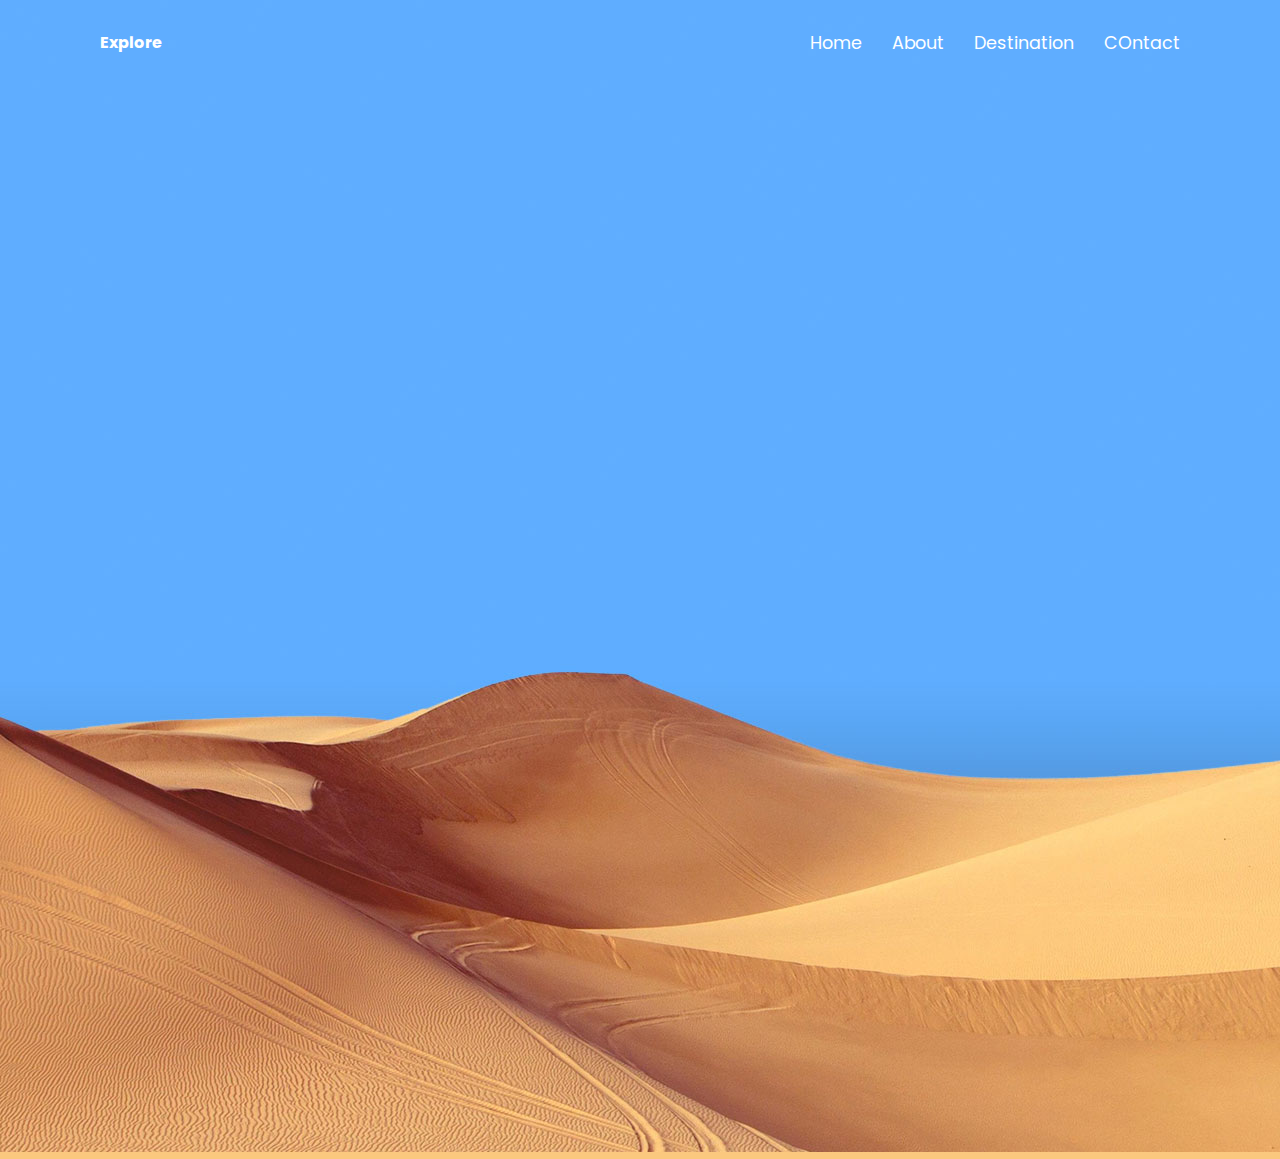
==== Parallax Scrolling Website/index.html @ 05da0257 "add the sky image" ====
<!DOCTYPE html>
<html lang="en">

<head>
    <meta charset="UTF-8">
    <meta name="viewport" content="width=device-width, initial-scale=1.0">
    <title>Paralax Scrolling</title>
    <!-- CSS STYLESHEET -->
    <link rel="stylesheet" href="./style.css">
</head>

<body>

    <header>
        <a href="#" class="logo">Explore</a>
        <ul>
            <li><a href="#">Home</a></li>
            <li><a href="#">About</a></li>
            <li><a href="#">Destination</a></li>
            <li><a href="#">COntact</a></li>
        </ul>
    </header>

    <section class="banner">
        <img src="./img/sky.jpg" id="sky">
    </section>

</body>

</html>
---- Parallax Scrolling Website/style.css ----
@import url("https://fonts.googleapis.com/css2?family=Poppins:ital,wght@0,100;0,200;0,300;0,400;0,500;0,600;0,700;0,800;0,900;1,100;1,200;1,300;1,400;1,500;1,600;1,700;1,800;1,900&display=swap");

* {
  margin: 0;
  padding: 0;
  box-sizing: border-box;
  scroll-behavior: smooth;
  font-family: "Poppins", "sans-serif";
}

body {
  background: #fbc87e;
}

header {
  position: absolute;
  top: 0;
  left: 0;
  width: 100%;
  display: flex;
  justify-content: space-between;
  padding: 30px 100px;
  z-index: 1;
}

header .logo {
  font-weight: 700;
  color: #fff;
  text-decoration: none;
  font-size: 2ems;
}

header ul {
  position: relative;
  display: flex;
  gap: 30px;
}

header ul li {
  list-style: none;
}

header ul li a {
  text-decoration: none;
  color: #fff;
  font-size: 1.1em;
}
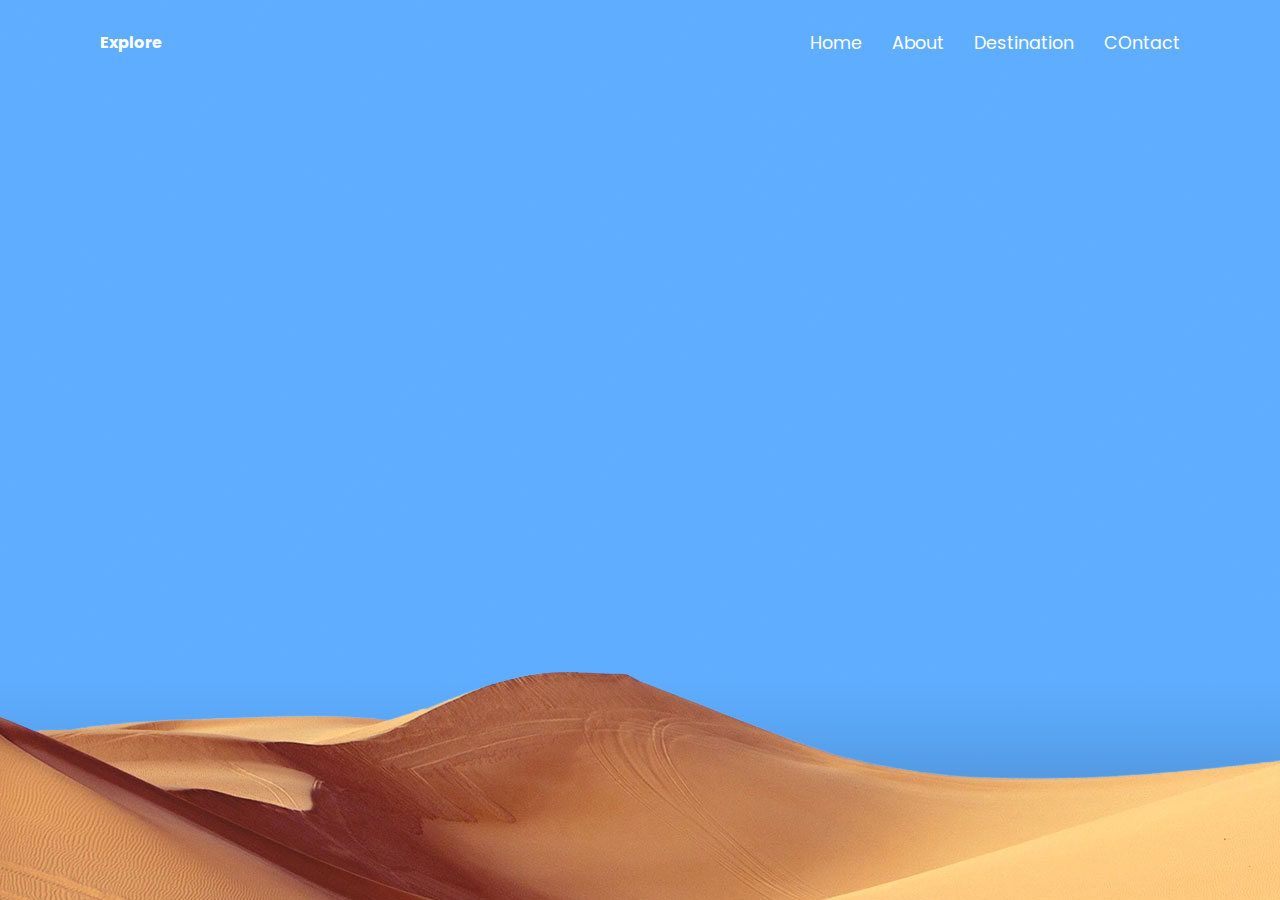
==== commit c70b3bc4: "add the pyramid image" ====
--- a/Parallax Scrolling Website/index.html
+++ b/Parallax Scrolling Website/index.html
@@ -23,6 +23,7 @@
 
     <section class="banner">
         <img src="./img/sky.jpg" id="sky">
+        <img src="./img/pyramid.png" id="pyramid">
     </section>
 
 </body>
--- a/Parallax Scrolling Website/style.css
+++ b/Parallax Scrolling Website/style.css
@@ -45,3 +45,10 @@
   color: #fff;
   font-size: 1.1em;
 }
+
+.banner {
+  position: relative;
+  width: 100%;
+  height: 100vh;
+  overflow: hidden;
+}
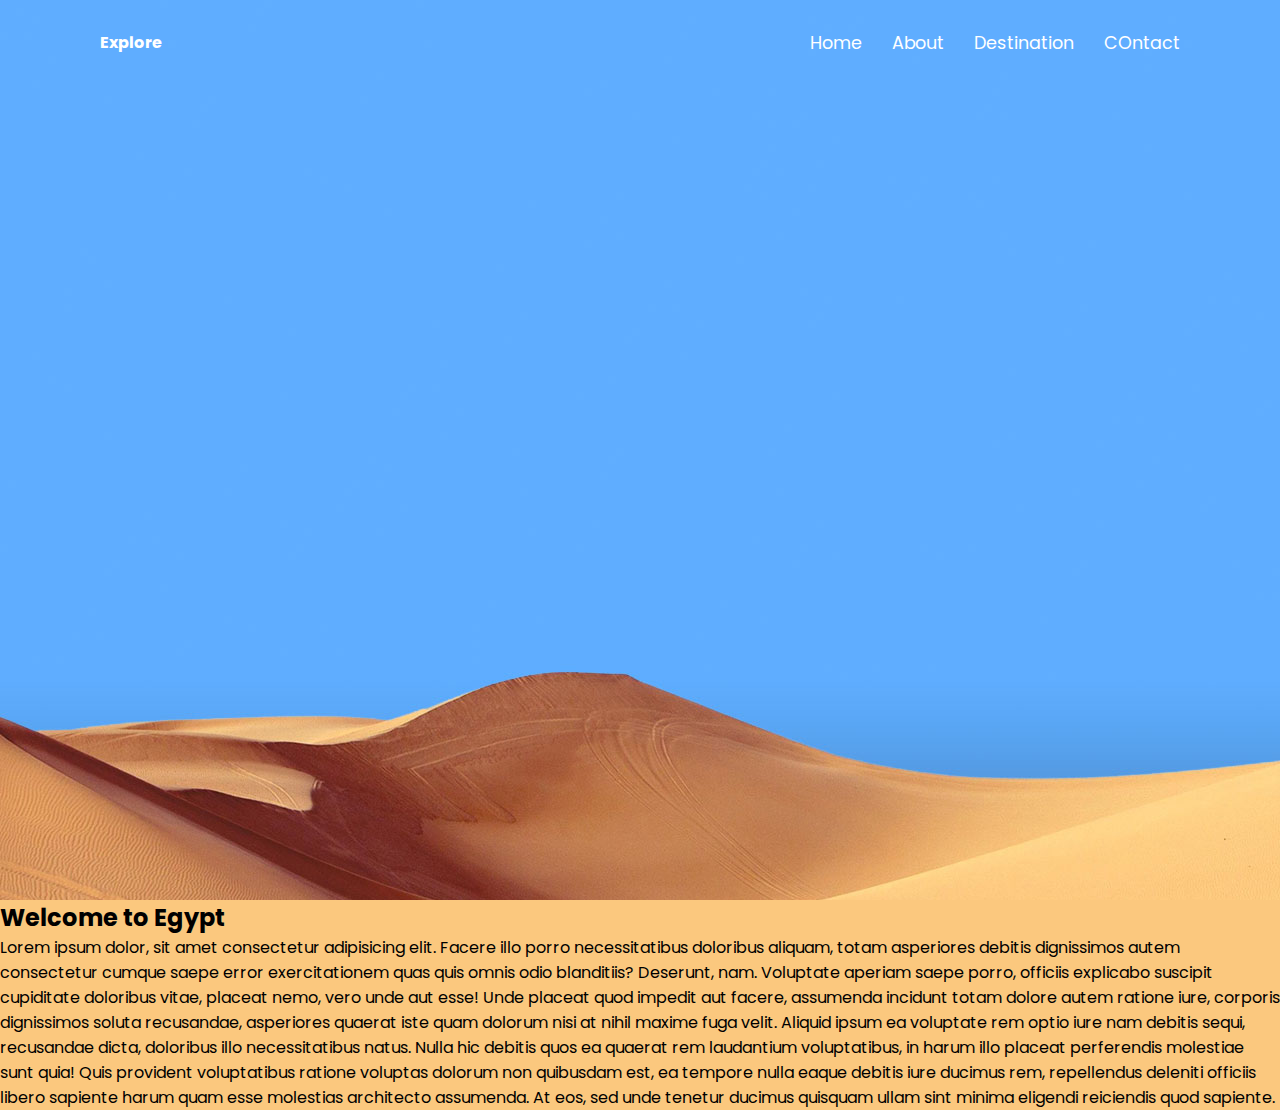
==== commit c6579470: "add the textBx" ====
--- a/Parallax Scrolling Website/index.html
+++ b/Parallax Scrolling Website/index.html
@@ -24,6 +24,29 @@
     <section class="banner">
         <img src="./img/sky.jpg" id="sky">
         <img src="./img/pyramid.png" id="pyramid">
+        <img src="./img/text.png" id="text">
+        <img src="./img/stone.png" id="stone">
+        <img src="./img/man.png" id="man">
+    </section>
+
+    <section class="about">
+        <div class="container">
+            <div class="textBx">
+                <h2 class="title">Welcome to Egypt</h2>
+                <p>Lorem ipsum dolor, sit amet consectetur adipisicing elit. Facere illo porro necessitatibus doloribus
+                    aliquam, totam asperiores debitis dignissimos autem consectetur cumque saepe error exercitationem
+                    quas quis omnis odio blanditiis? Deserunt, nam. Voluptate aperiam saepe porro, officiis explicabo
+                    suscipit cupiditate doloribus vitae, placeat nemo, vero unde aut esse! Unde placeat quod impedit aut
+                    facere, assumenda incidunt totam dolore autem ratione iure, corporis dignissimos soluta recusandae,
+                    asperiores quaerat iste quam dolorum nisi at nihil maxime fuga velit. Aliquid ipsum ea voluptate rem
+                    optio iure nam debitis sequi, recusandae dicta, doloribus illo necessitatibus natus. Nulla hic
+                    debitis quos ea quaerat rem laudantium voluptatibus, in harum illo placeat perferendis molestiae
+                    sunt quia! Quis provident voluptatibus ratione voluptas dolorum non quibusdam est, ea tempore nulla
+                    eaque debitis iure ducimus rem, repellendus deleniti officiis libero sapiente harum quam esse
+                    molestias architecto assumenda. At eos, sed unde tenetur ducimus quisquam ullam sint minima eligendi
+                    reiciendis quod sapiente.</p>
+            </div>
+        </div>
     </section>
 
 </body>
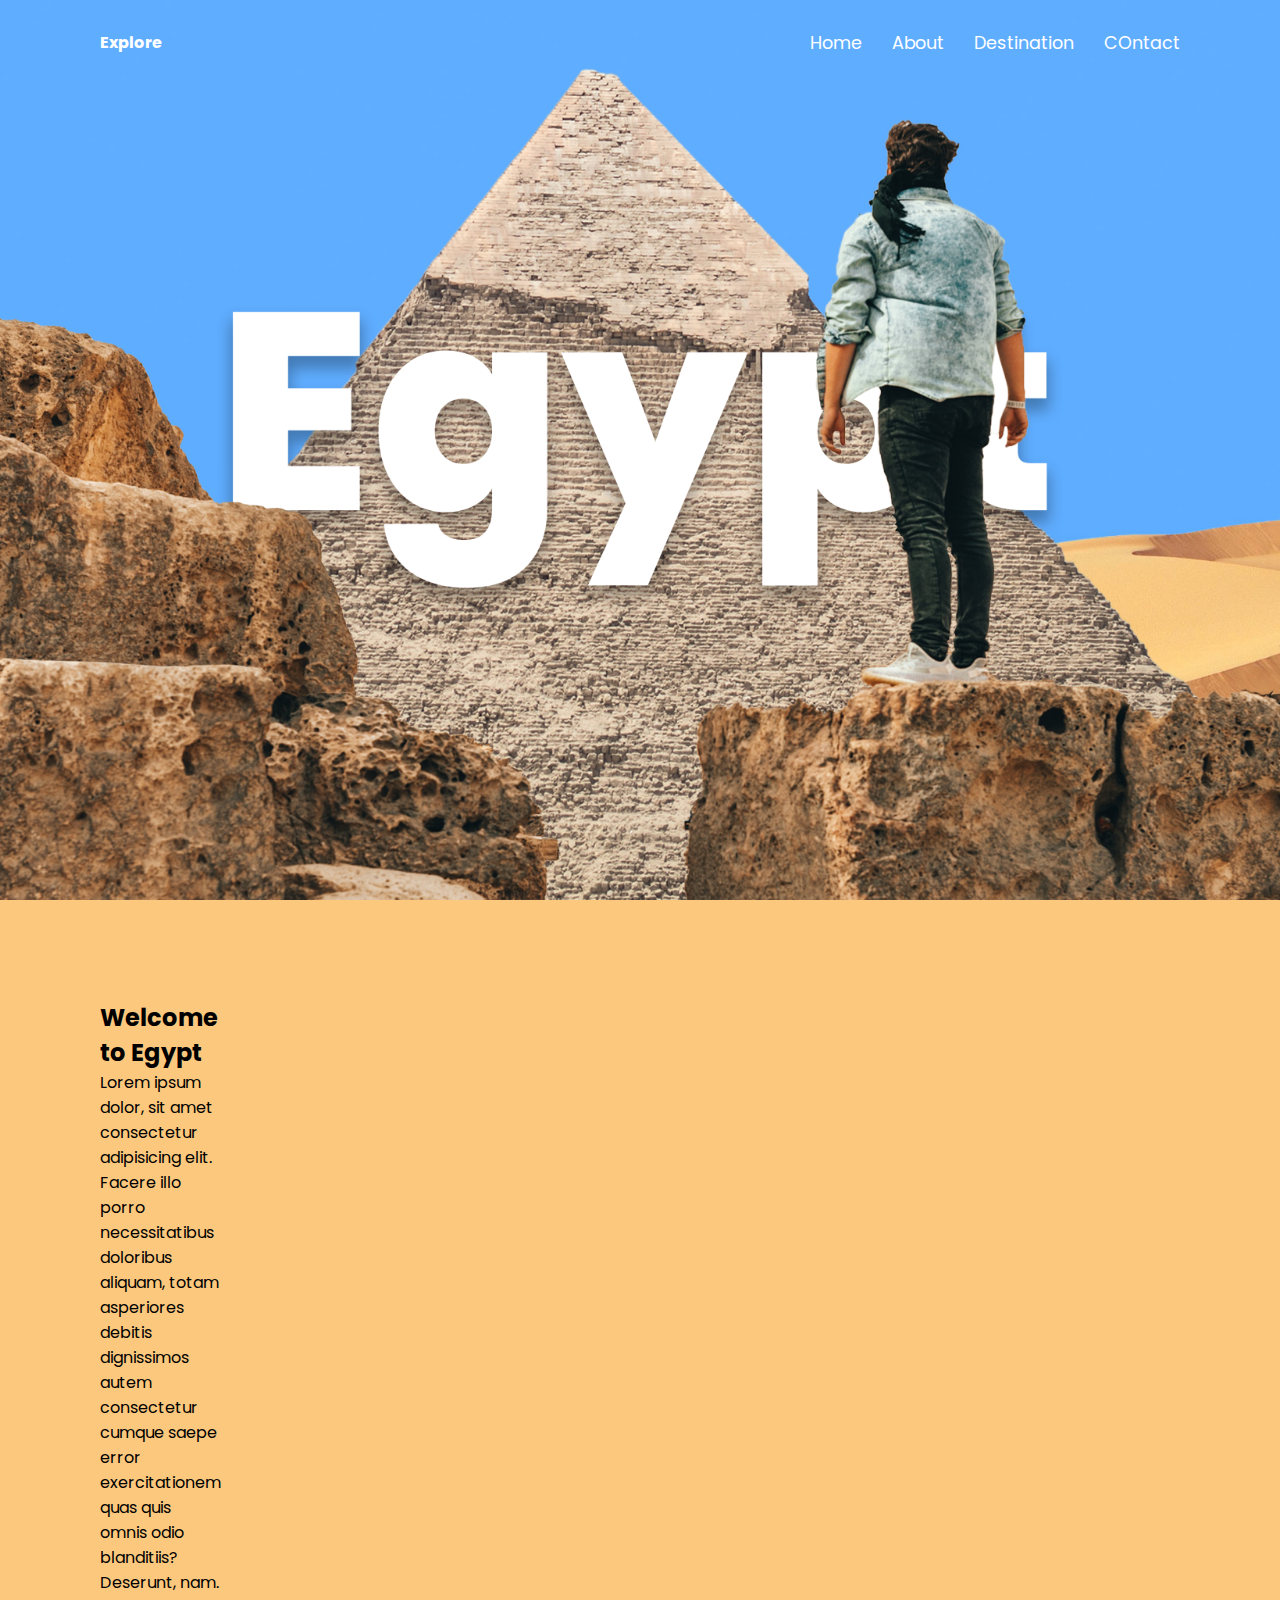
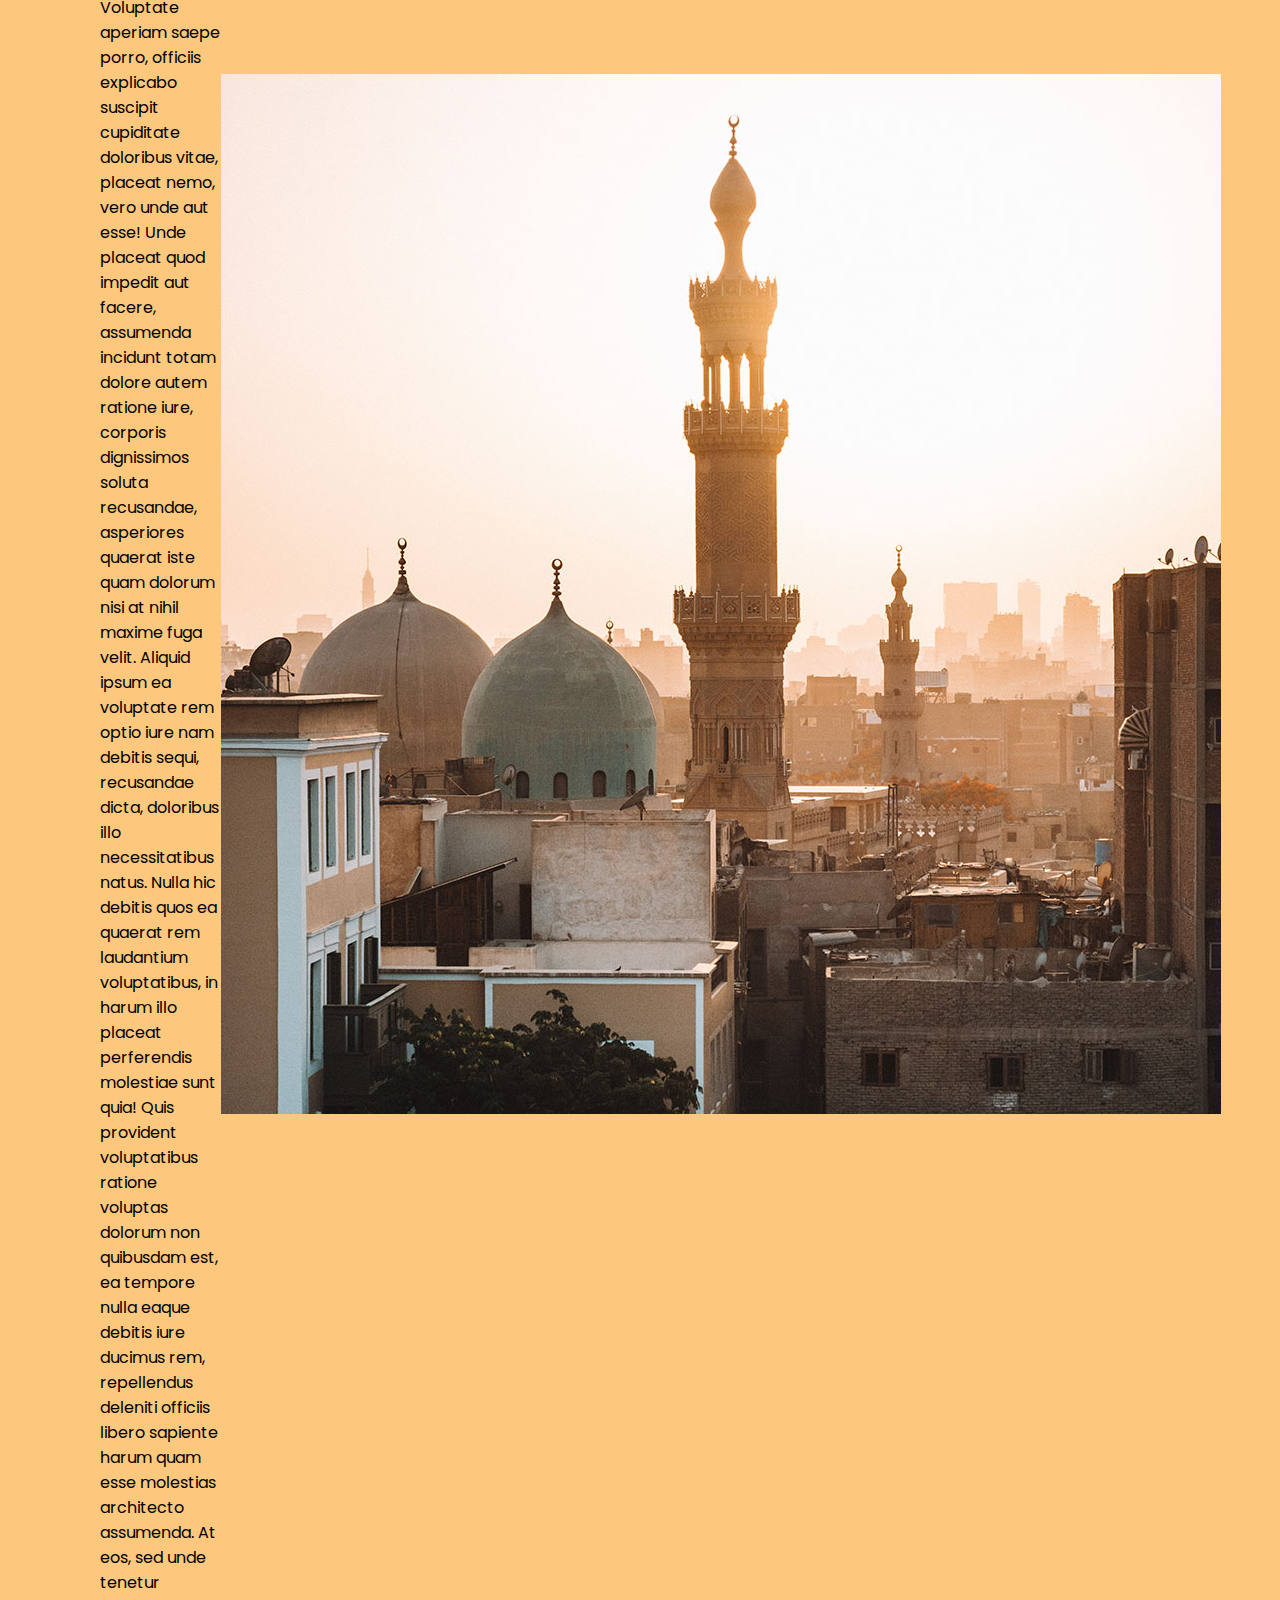
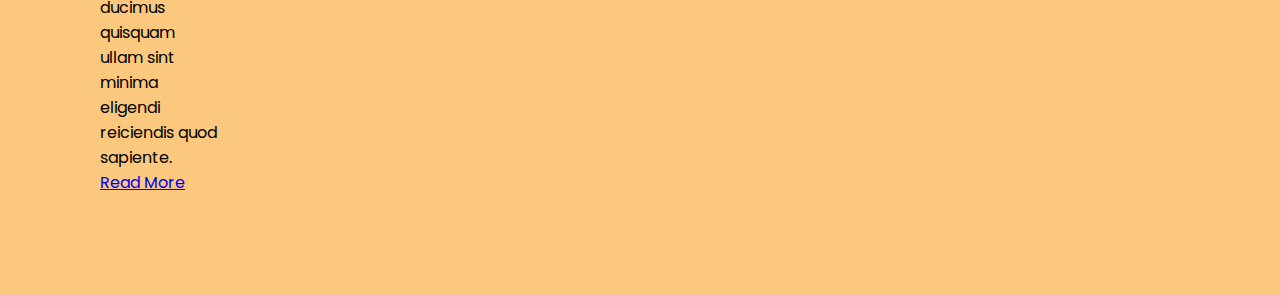
==== commit 6b525628: "add an a tag" ====
--- a/Parallax Scrolling Website/index.html
+++ b/Parallax Scrolling Website/index.html
@@ -29,7 +29,7 @@
         <img src="./img/man.png" id="man">
     </section>
 
-    <section class="about">
+    <section id="about">
         <div class="container">
             <div class="textBx">
                 <h2 class="title">Welcome to Egypt</h2>
@@ -45,7 +45,14 @@
                     eaque debitis iure ducimus rem, repellendus deleniti officiis libero sapiente harum quam esse
                     molestias architecto assumenda. At eos, sed unde tenetur ducimus quisquam ullam sint minima eligendi
                     reiciendis quod sapiente.</p>
+                <a href="#" class="btn">Read More</a>
             </div>
+
+            <div class="imgBx">
+                <img src="./img/img1.jpg" alt="">
+            </div>
+
+
         </div>
     </section>
 
--- a/Parallax Scrolling Website/style.css
+++ b/Parallax Scrolling Website/style.css
@@ -52,3 +52,26 @@
   height: 100vh;
   overflow: hidden;
 }
+
+.banner img {
+  position: absolute;
+  width: 100%;
+  height: 100%;
+  object-fit: cover;
+}
+
+section#about {
+  position: relative;
+  padding: 100px;
+}
+
+.container {
+  position: relative;
+  display: flex;
+  justify-content: space-between;
+  align-items: center;
+}
+
+.container .textBx {
+  max-width: 50%;
+}
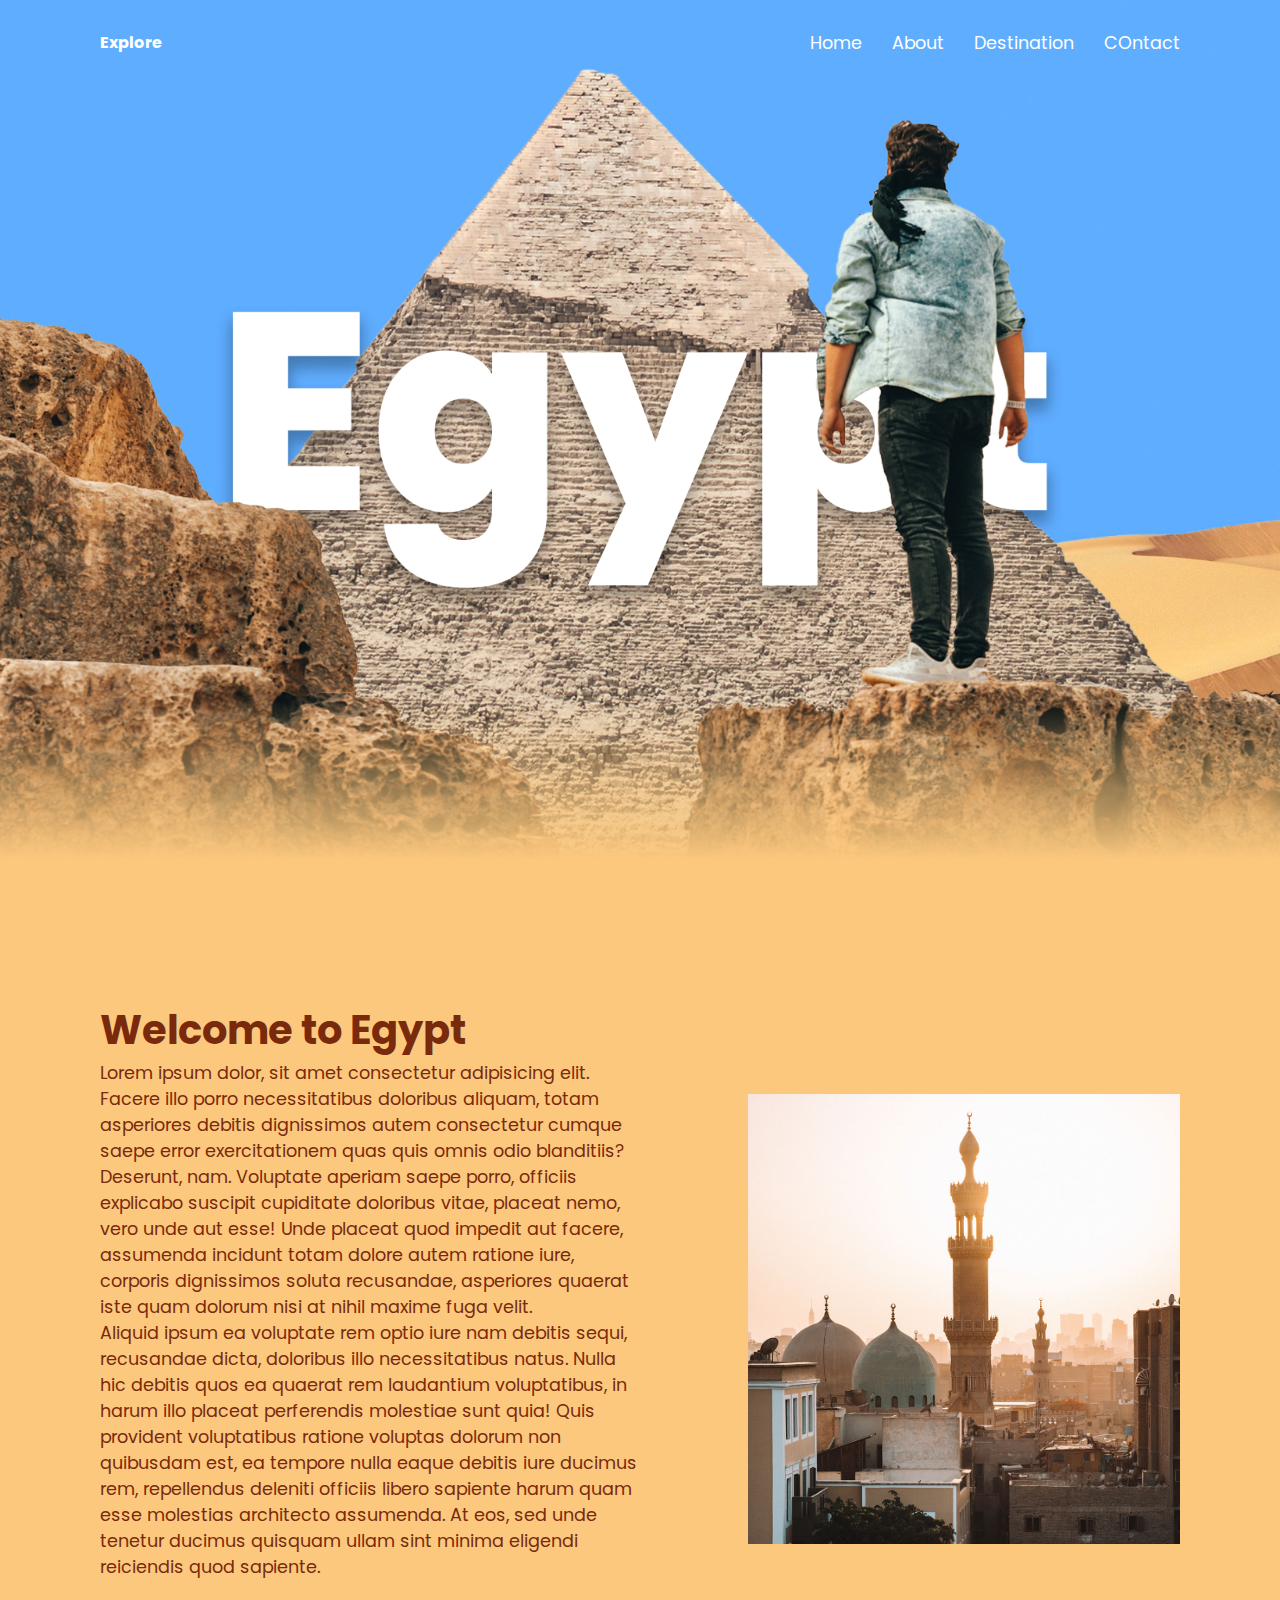
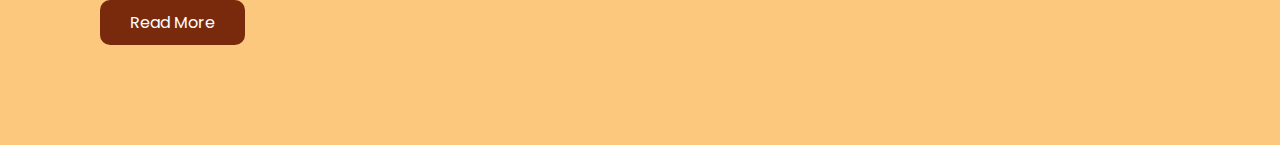
==== commit 3e50b043: "add a line break" ====
--- a/Parallax Scrolling Website/index.html
+++ b/Parallax Scrolling Website/index.html
@@ -38,13 +38,18 @@
                     quas quis omnis odio blanditiis? Deserunt, nam. Voluptate aperiam saepe porro, officiis explicabo
                     suscipit cupiditate doloribus vitae, placeat nemo, vero unde aut esse! Unde placeat quod impedit aut
                     facere, assumenda incidunt totam dolore autem ratione iure, corporis dignissimos soluta recusandae,
-                    asperiores quaerat iste quam dolorum nisi at nihil maxime fuga velit. Aliquid ipsum ea voluptate rem
+                    asperiores quaerat iste quam dolorum nisi at nihil maxime fuga velit.
+
+                    <br>
+
+                    Aliquid ipsum ea voluptate rem
                     optio iure nam debitis sequi, recusandae dicta, doloribus illo necessitatibus natus. Nulla hic
                     debitis quos ea quaerat rem laudantium voluptatibus, in harum illo placeat perferendis molestiae
                     sunt quia! Quis provident voluptatibus ratione voluptas dolorum non quibusdam est, ea tempore nulla
                     eaque debitis iure ducimus rem, repellendus deleniti officiis libero sapiente harum quam esse
                     molestias architecto assumenda. At eos, sed unde tenetur ducimus quisquam ullam sint minima eligendi
-                    reiciendis quod sapiente.</p>
+                    reiciendis quod sapiente.
+                </p>
                 <a href="#" class="btn">Read More</a>
             </div>
 
@@ -56,6 +61,7 @@
         </div>
     </section>
 
+    <script src="./app.js"></script>
 </body>
 
 </html>--- a/Parallax Scrolling Website/style.css
+++ b/Parallax Scrolling Website/style.css
@@ -53,6 +53,17 @@
   overflow: hidden;
 }
 
+.banner::before {
+  content: "";
+  position: absolute;
+  bottom: 0;
+  left: 0;
+  width: 100%;
+  height: 200px;
+  z-index: 10000;
+  background: linear-gradient(to top, #fbc87e 20%, transparent);
+}
+
 .banner img {
   position: absolute;
   width: 100%;
@@ -75,3 +86,34 @@
 .container .textBx {
   max-width: 50%;
 }
+
+.container .textBx .title {
+  font-size: 2.5em;
+  color: #792a0d;
+}
+
+.container .textBx p {
+  font-size: 1.1em;
+  color: #792a0d;
+  /* outline: 1px solid red; */
+}
+
+.imgBx {
+  width: 40%;
+}
+
+.imgBx img {
+  max-width: 100%;
+}
+
+.btn {
+  position: relative;
+  display: inline-block;
+  margin-top: 20px;
+  padding: 10px 30px;
+  background: #792a0d;
+  color: #fff;
+  text-decoration: none;
+  font-size: 1.1rm;
+  border-radius: 10px;
+}
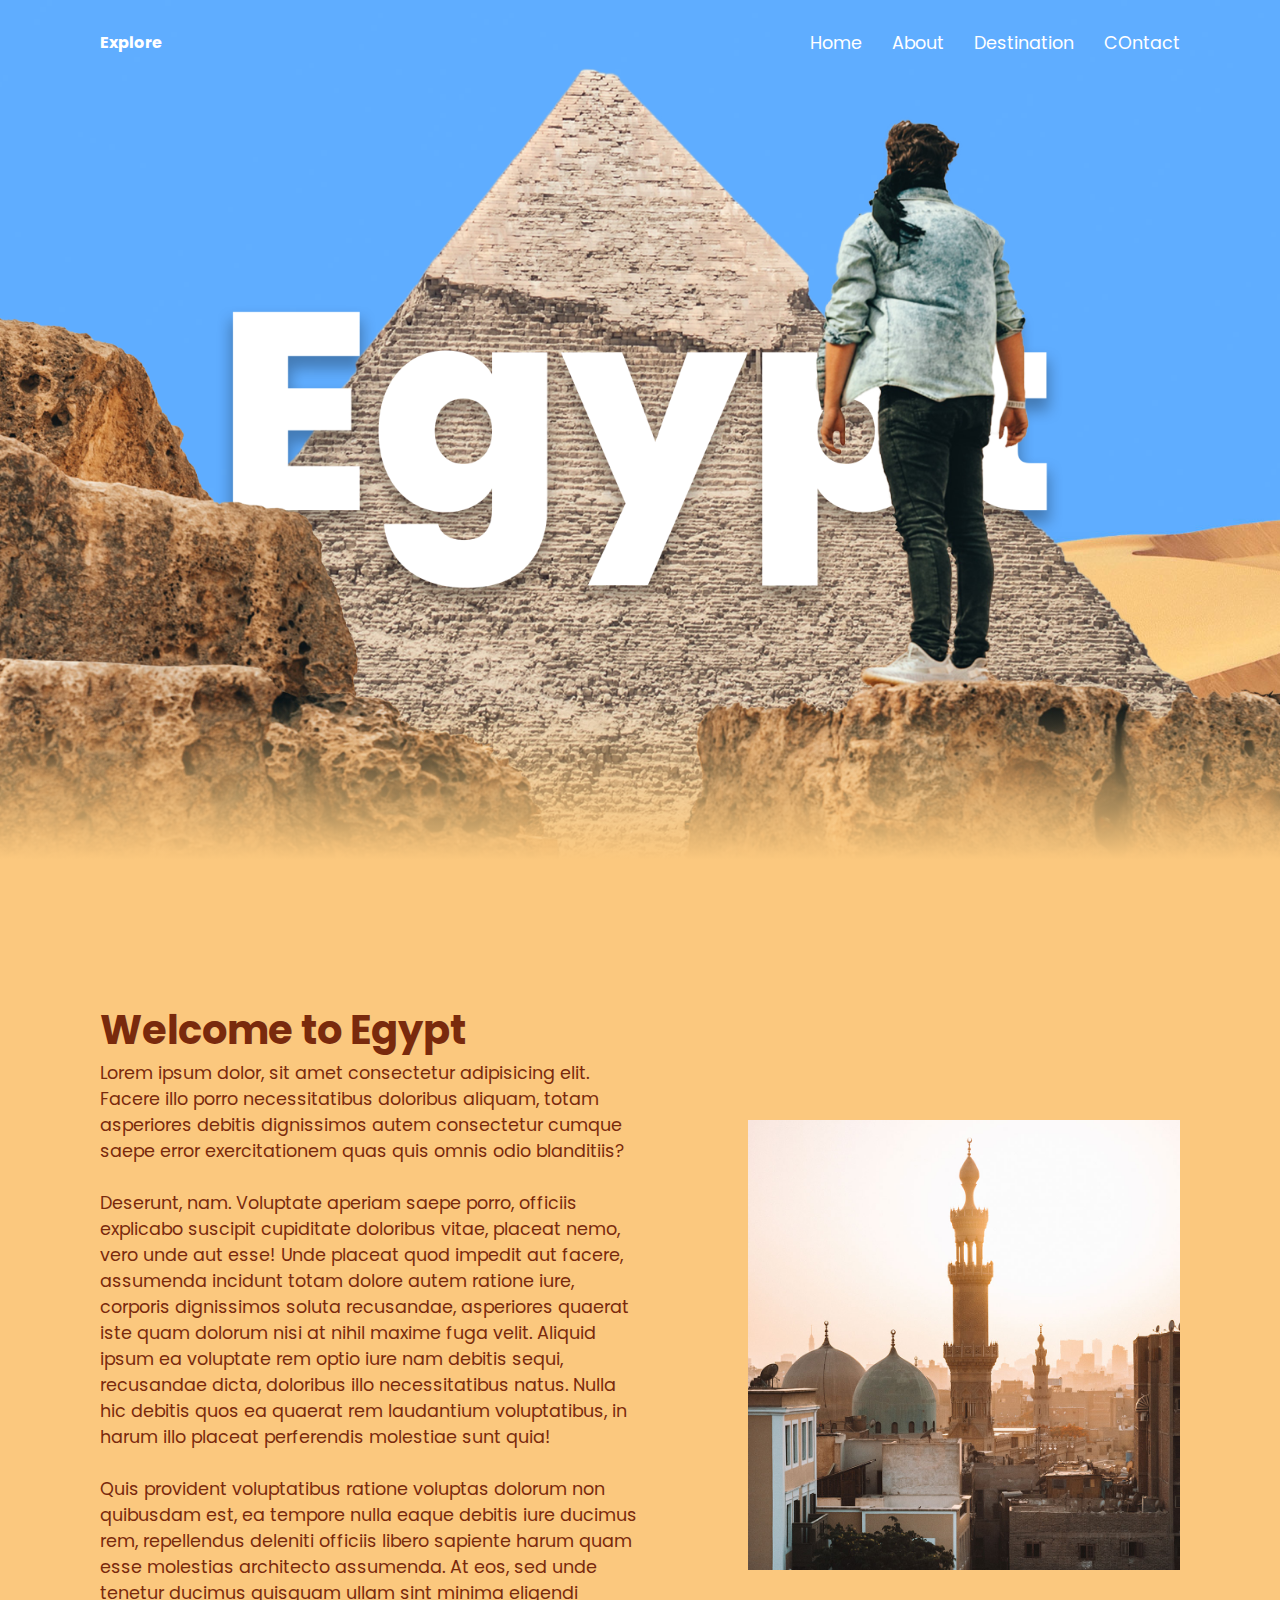
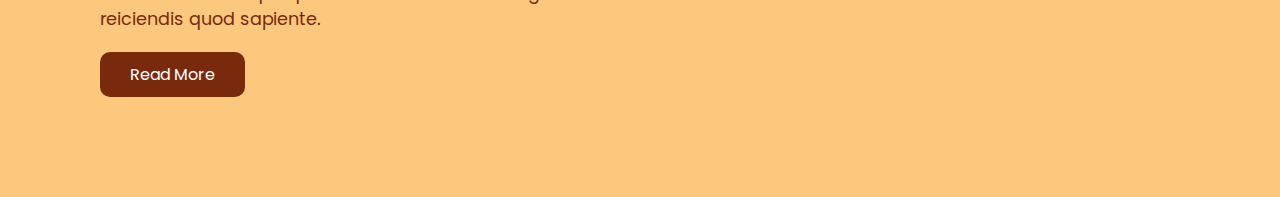
==== commit 8f60e82b: "add line breaks" ====
--- a/Parallax Scrolling Website/index.html
+++ b/Parallax Scrolling Website/index.html
@@ -35,17 +35,22 @@
                 <h2 class="title">Welcome to Egypt</h2>
                 <p>Lorem ipsum dolor, sit amet consectetur adipisicing elit. Facere illo porro necessitatibus doloribus
                     aliquam, totam asperiores debitis dignissimos autem consectetur cumque saepe error exercitationem
-                    quas quis omnis odio blanditiis? Deserunt, nam. Voluptate aperiam saepe porro, officiis explicabo
+                    quas quis omnis odio blanditiis?
+
+                    <br><br>
+
+                    Deserunt, nam. Voluptate aperiam saepe porro, officiis explicabo
                     suscipit cupiditate doloribus vitae, placeat nemo, vero unde aut esse! Unde placeat quod impedit aut
                     facere, assumenda incidunt totam dolore autem ratione iure, corporis dignissimos soluta recusandae,
                     asperiores quaerat iste quam dolorum nisi at nihil maxime fuga velit.
-
-                    <br>
-
                     Aliquid ipsum ea voluptate rem
                     optio iure nam debitis sequi, recusandae dicta, doloribus illo necessitatibus natus. Nulla hic
                     debitis quos ea quaerat rem laudantium voluptatibus, in harum illo placeat perferendis molestiae
-                    sunt quia! Quis provident voluptatibus ratione voluptas dolorum non quibusdam est, ea tempore nulla
+                    sunt quia!
+
+                    <br><br>
+
+                    Quis provident voluptatibus ratione voluptas dolorum non quibusdam est, ea tempore nulla
                     eaque debitis iure ducimus rem, repellendus deleniti officiis libero sapiente harum quam esse
                     molestias architecto assumenda. At eos, sed unde tenetur ducimus quisquam ullam sint minima eligendi
                     reiciendis quod sapiente.
